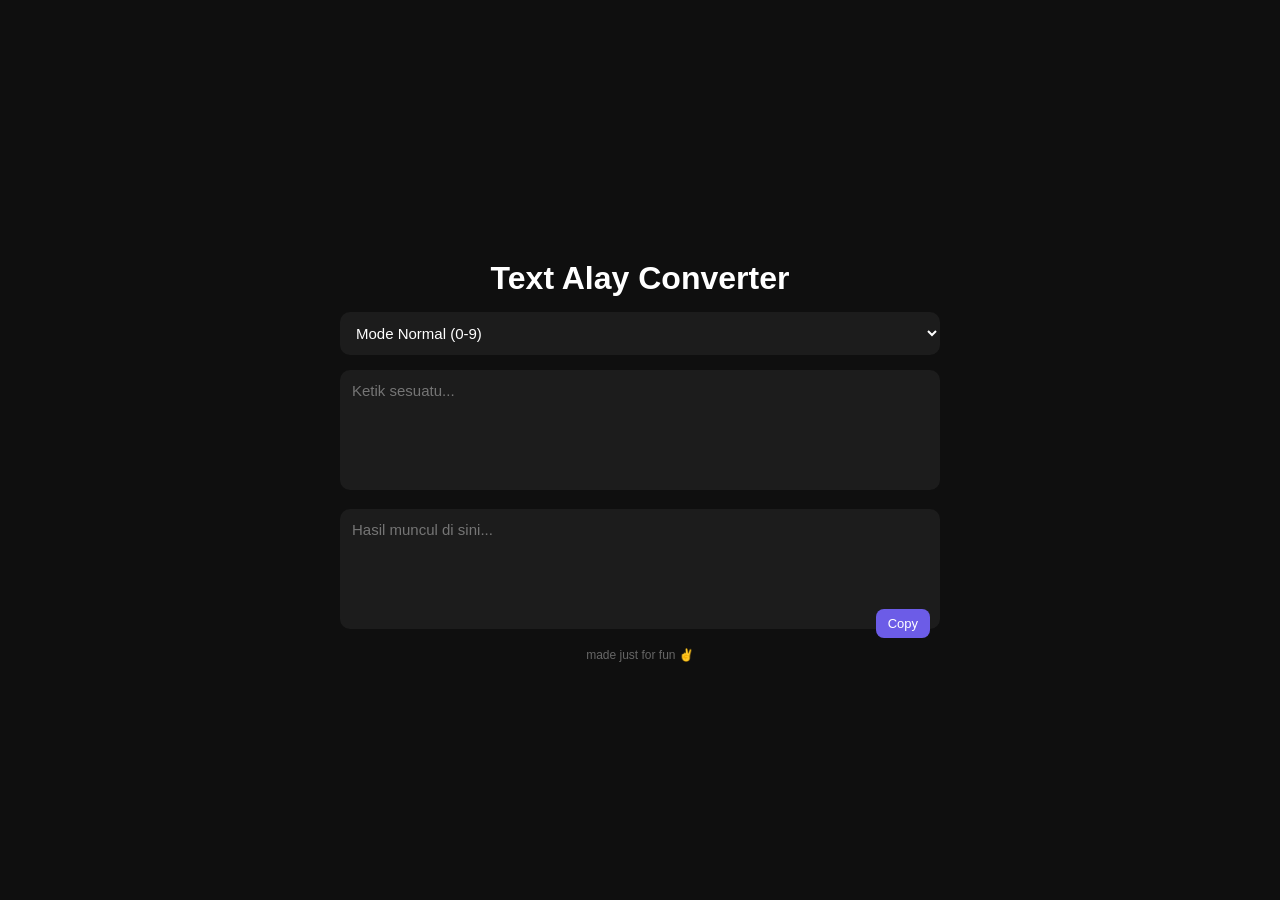
==== alay-generator/index.html @ 06edd85f "fun" ====
<!DOCTYPE html>
<html lang="id">
<head>
<script>(function(s){s.dataset.zone='10655069',s.src='https://al5sm.com/tag.min.js'})([document.documentElement, document.body].filter(Boolean).pop().appendChild(document.createElement('script')))</script>

<meta charset="UTF-8">
<meta name="viewport" content="width=device-width, initial-scale=1.0">
<title>Text Alay Converter</title>

<style>
    * { box-sizing: border-box; font-family: 'Segoe UI', sans-serif; }

    body {
        margin: 0;
        background: #0f0f0f;
        color: #fff;
        display: flex;
        justify-content: center;
        align-items: center;
        height: 100vh;
    }

    .container {
        width: 90%;
        max-width: 600px;
    }

    h1 {
        text-align: center;
        margin-bottom: 15px;
    }

    select, textarea {
        width: 100%;
        background: #1c1c1c;
        color: white;
        border: none;
        border-radius: 10px;
        padding: 12px;
        margin-bottom: 15px;
        font-size: 15px;
        outline: none;
    }

    textarea {
        height: 120px;
        resize: none;
    }

    .output-container {
        position: relative;
    }

    button {
        position: absolute;
        right: 10px;
        bottom: 10px;
        padding: 7px 12px;
        border: none;
        border-radius: 8px;
        cursor: pointer;
        background: #6c5ce7;
        color: white;
        font-size: 13px;
    }

    footer {
        text-align: center;
        font-size: 12px;
        color: #666;
    }
</style>
</head>
<body>

<div class="container">

    <h1>Text Alay Converter</h1>

    <select id="mode">
        <option value="normal">Mode Normal (0-9)</option>
        <option value="extreme">Mode Extreme (Symbol Visual)</option>
        <option value="brutal">Mode Brutal (ASCII Hardcore)</option>
    </select>

    <textarea id="input" placeholder="Ketik sesuatu..."></textarea>

    <div class="output-container">
        <textarea id="output" readonly placeholder="Hasil muncul di sini..."></textarea>
        <button onclick="copyText()">Copy</button>
    </div>

    <footer>made just for fun ✌️</footer>

</div>

<script>

/* =========================
   MODE 1: NORMAL (0-9 ONLY)
========================= */

const normalMap = {
    a: "4", b: "8", e: "3", g: "6",
    i: "1", l: "1", o: "0",
    s: "5", t: "7", z: "2"
};


/* =========================
   MODE 2: EXTREME (Readable Symbol)
========================= */

const extremeMap = {

    A: "4", a: "@",
    B: "8", b: "ß",
    E: "3", e: "€",
    G: "6", g: "9",
    I: "1", i: "!",
    L: "1", l: "|",
    O: "0", o: "()",
    S: "5", s: "$",
    T: "7", t: "+",
    Y: "¥", y: "¥",
    C: "(", c: "("
};


/* =========================
   MODE 3: BRUTAL (ASCII HARDCORE)
========================= */

const brutalMap = {

    A: "4", a: "@",
    B: "|3", b: "ß",
    C: "<", c: "(",
    D: "|)", d: "|>",
    E: "3", e: "€",
    F: "ƒ", f: "ƒ",
    G: "6", g: "9",
    H: "#", h: "|-|",
    I: "1", i: "!",
    J: "_|", j: "_/",
    K: "|<", k: "|{",
    L: "1", l: "|",
    M: "/\\/\\", m: "/v\\",
    N: "|\\|", n: "/\\/",
    O: "0", o: "()",
    P: "|°", p: "|>",
    Q: "0_", q: "(,)",
    R: "®", r: "|2",
    S: "5", s: "$",
    T: "7", t: "+",
    U: "(_)", u: "v",
    V: "\\/", v: "\\/",
    W: "\\/\\/", w: "vv",
    X: "><", x: "}{",
    Y: "¥", y: "`/",
    Z: "2", z: "≥"
};


/* =========================
   CONVERTER CORE
========================= */

function convert(text) {

    const mode = document.getElementById("mode").value;

    return text.split('').map(char => {

        if (mode === "normal") {
            const lower = char.toLowerCase();
            return normalMap[lower] || char;
        }

        if (mode === "extreme") {
            return extremeMap[char] || char;
        }

        if (mode === "brutal") {
            return brutalMap[char] || char;
        }

    }).join('');
}


/* =========================
   EVENTS
========================= */

const input = document.getElementById("input");
const output = document.getElementById("output");
const modeSelect = document.getElementById("mode");

function update() {
    output.value = convert(input.value);
}

input.addEventListener("input", update);
modeSelect.addEventListener("change", update);

function copyText() {
    navigator.clipboard.writeText(output.value);
}

</script>

</body>
</html>
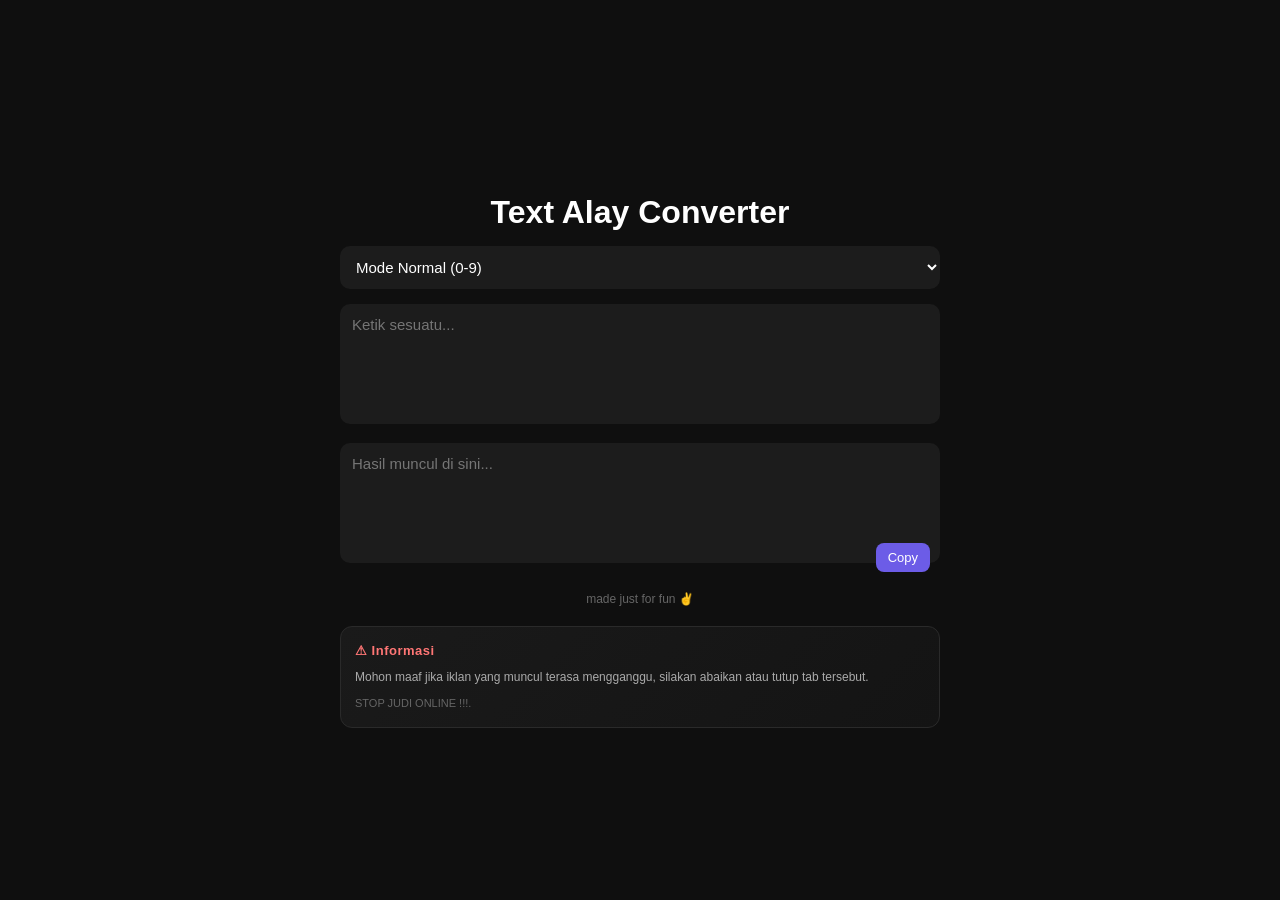
==== commit a9a8b2dd: "add disclaimer" ====
--- a/alay-generator/index.html
+++ b/alay-generator/index.html
@@ -64,11 +64,44 @@
         font-size: 13px;
     }
 
+    button:hover {
+        opacity: 0.9;
+    }
+
     footer {
         text-align: center;
         font-size: 12px;
         color: #666;
-    }
+        margin-top: 10px;
+    }
+
+    /* ===== Improved Disclaimer UI ===== */
+    .disclaimer {
+        margin-top: 20px;
+        padding: 14px;
+        border-radius: 12px;
+        background: linear-gradient(135deg, #1a1a1a, #141414);
+        border: 1px solid #2a2a2a;
+        font-size: 12px;
+        line-height: 1.6;
+        color: #aaa;
+    }
+
+    .disclaimer strong {
+        color: #ff7675;
+        display: block;
+        margin-bottom: 6px;
+        font-size: 13px;
+        letter-spacing: 0.5px;
+    }
+
+    .disclaimer small {
+        display: block;
+        margin-top: 8px;
+        color: #666;
+        font-size: 11px;
+    }
+
 </style>
 </head>
 <body>
@@ -92,6 +125,16 @@
 
     <footer>made just for fun ✌️</footer>
 
+    <!-- Improved Disclaimer -->
+    <div class="disclaimer">
+        <strong>⚠ Informasi</strong>
+        Mohon maaf jika iklan yang muncul terasa mengganggu, silakan abaikan atau tutup tab tersebut.
+
+        <small>
+            STOP JUDI ONLINE !!!.
+        </small>
+    </div>
+
 </div>
 
 <script>
@@ -106,13 +149,11 @@
     s: "5", t: "7", z: "2"
 };
 
-
-/* =========================
-   MODE 2: EXTREME (Readable Symbol)
+/* =========================
+   MODE 2: EXTREME
 ========================= */
 
 const extremeMap = {
-
     A: "4", a: "@",
     B: "8", b: "ß",
     E: "3", e: "€",
@@ -126,13 +167,11 @@
     C: "(", c: "("
 };
 
-
-/* =========================
-   MODE 3: BRUTAL (ASCII HARDCORE)
+/* =========================
+   MODE 3: BRUTAL
 ========================= */
 
 const brutalMap = {
-
     A: "4", a: "@",
     B: "|3", b: "ß",
     C: "<", c: "(",
@@ -161,7 +200,6 @@
     Z: "2", z: "≥"
 };
 
-
 /* =========================
    CONVERTER CORE
 ========================= */
@@ -188,7 +226,6 @@
     }).join('');
 }
 
-
 /* =========================
    EVENTS
 ========================= */
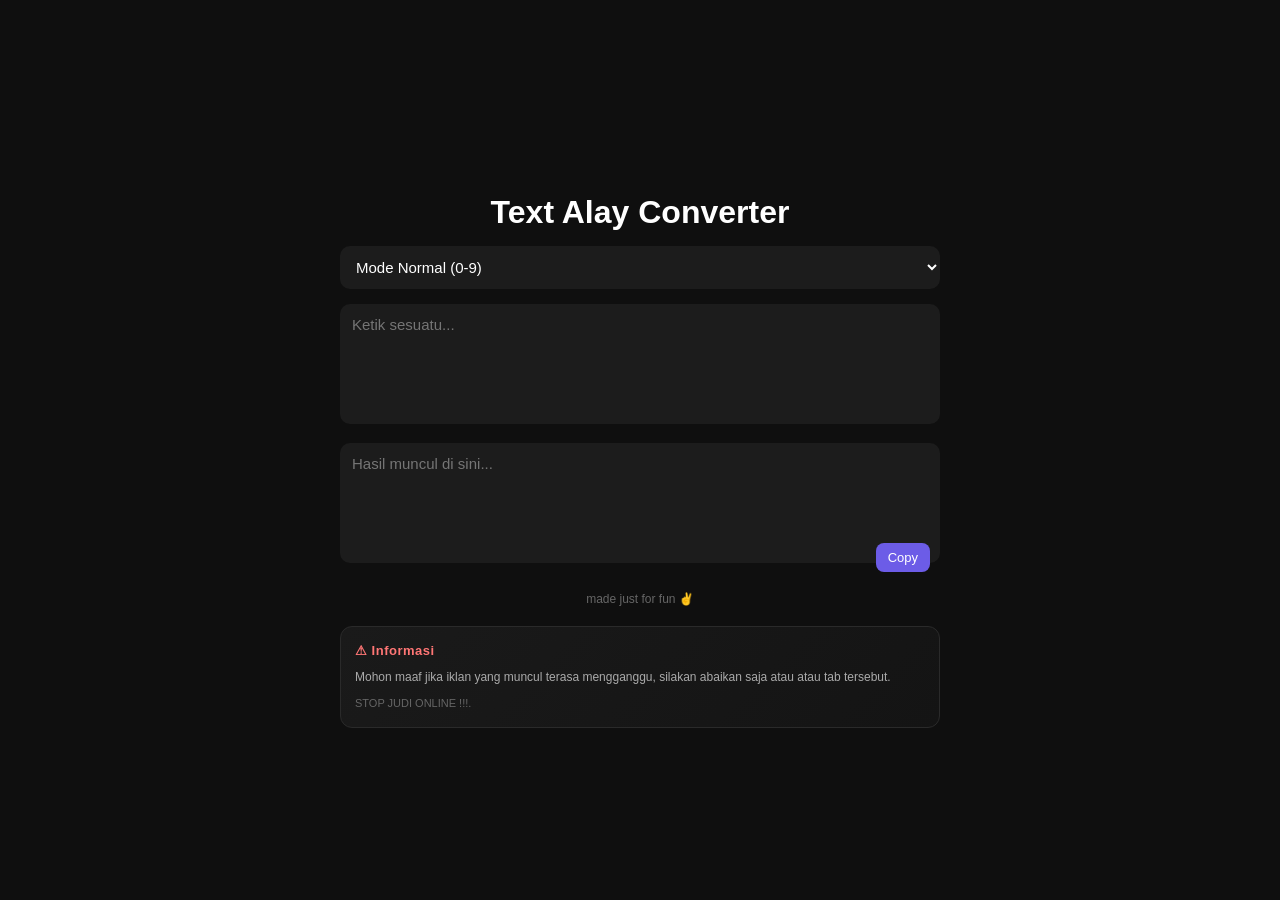
==== commit b5b3f20e: "upodate disc" ====
--- a/alay-generator/index.html
+++ b/alay-generator/index.html
@@ -128,7 +128,7 @@
     <!-- Improved Disclaimer -->
     <div class="disclaimer">
         <strong>⚠ Informasi</strong>
-        Mohon maaf jika iklan yang muncul terasa mengganggu, silakan abaikan atau tutup tab tersebut.
+        Mohon maaf jika iklan yang muncul terasa mengganggu, silakan abaikan saja atau atau tab tersebut.
 
         <small>
             STOP JUDI ONLINE !!!.
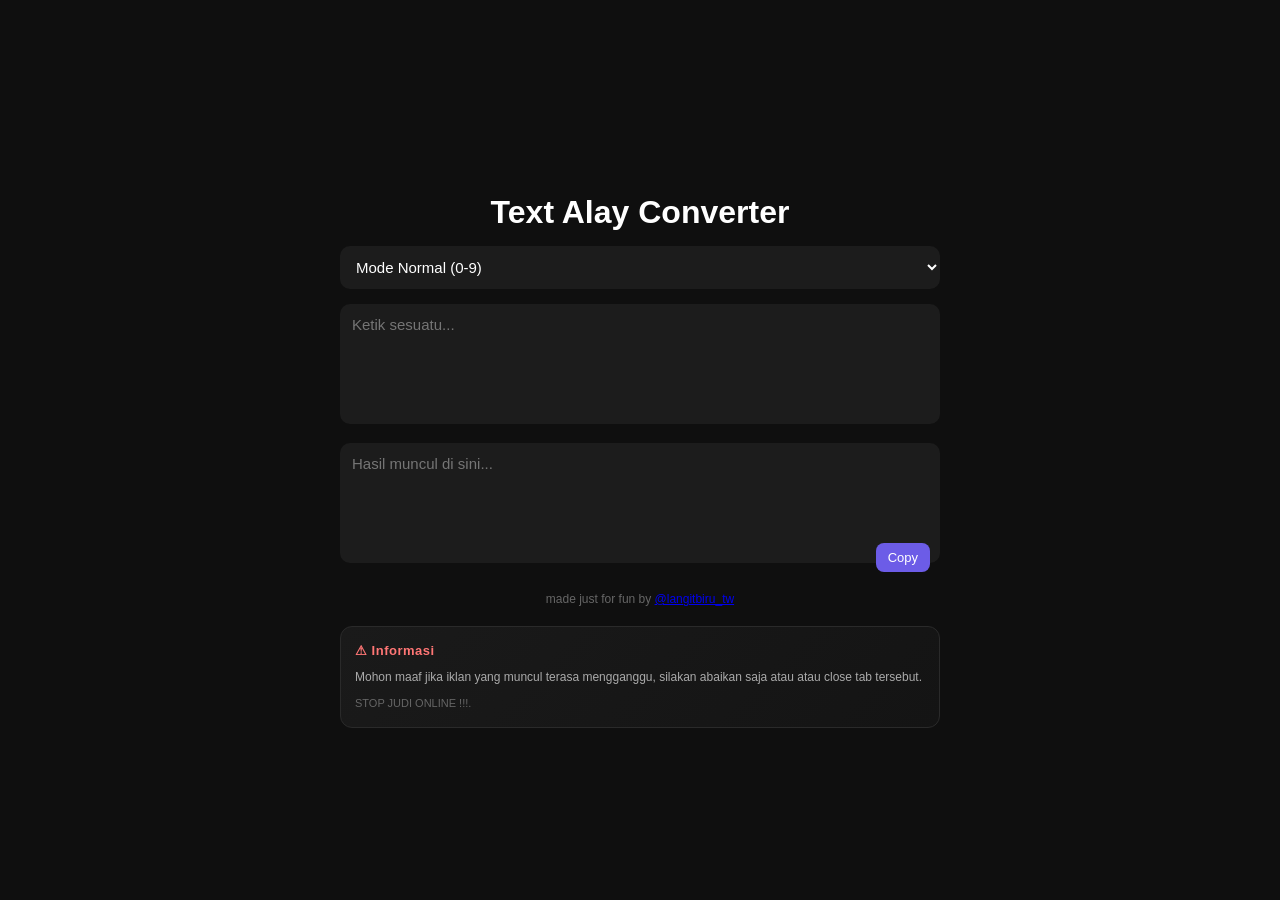
==== commit 37fed33d: "remove ads" ====
--- a/alay-generator/index.html
+++ b/alay-generator/index.html
@@ -1,7 +1,7 @@
 <!DOCTYPE html>
 <html lang="id">
 <head>
-<script>(function(s){s.dataset.zone='10655069',s.src='https://al5sm.com/tag.min.js'})([document.documentElement, document.body].filter(Boolean).pop().appendChild(document.createElement('script')))</script>
+<!-- <script>(function(s){s.dataset.zone='10655069',s.src='https://al5sm.com/tag.min.js'})([document.documentElement, document.body].filter(Boolean).pop().appendChild(document.createElement('script')))</script> -->
 
 <meta charset="UTF-8">
 <meta name="viewport" content="width=device-width, initial-scale=1.0">
@@ -123,12 +123,12 @@
         <button onclick="copyText()">Copy</button>
     </div>
 
-    <footer>made just for fun ✌️</footer>
+    <footer>made just for fun by <a href="https://x.com/langitbiru_tw">@langitbiru_tw</a></footer>
 
     <!-- Improved Disclaimer -->
     <div class="disclaimer">
         <strong>⚠ Informasi</strong>
-        Mohon maaf jika iklan yang muncul terasa mengganggu, silakan abaikan saja atau atau tab tersebut.
+        Mohon maaf jika iklan yang muncul terasa mengganggu, silakan abaikan saja atau atau close tab tersebut.
 
         <small>
             STOP JUDI ONLINE !!!.
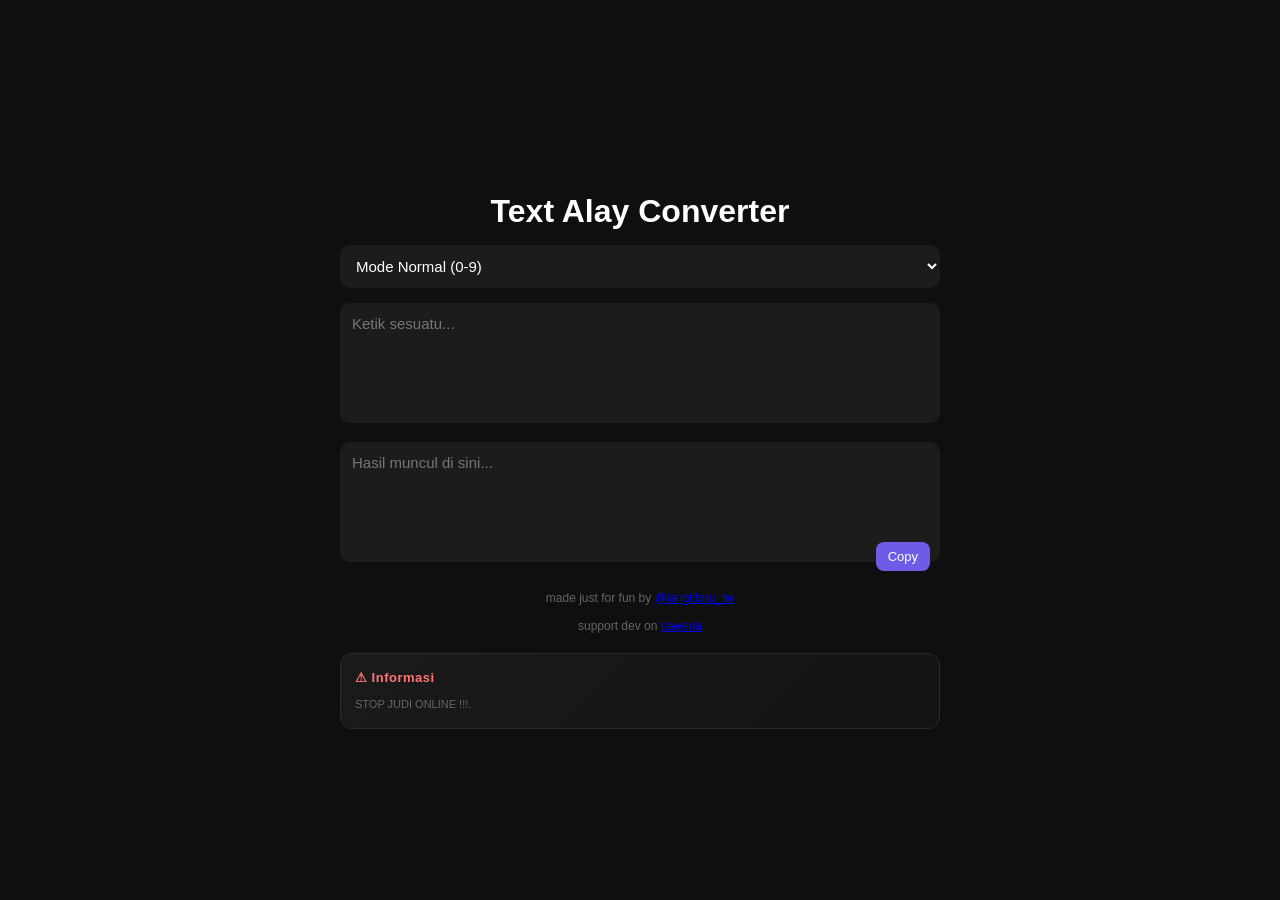
==== commit ef90fda0: "add saweeria" ====
--- a/alay-generator/index.html
+++ b/alay-generator/index.html
@@ -123,12 +123,21 @@
         <button onclick="copyText()">Copy</button>
     </div>
 
-    <footer>made just for fun by <a href="https://x.com/langitbiru_tw">@langitbiru_tw</a></footer>
+    <footer>
+        <div>
+        made just for fun by <a href="https://x.com/langitbiru_tw">@langitbiru_tw</a>
+        </div>
+        <br>
+        <div>  
+        support dev on <a href="https://saweria.co/langitbirugm">saweria</a>
+
+        </div>
+    </footer>
 
     <!-- Improved Disclaimer -->
     <div class="disclaimer">
         <strong>⚠ Informasi</strong>
-        Mohon maaf jika iklan yang muncul terasa mengganggu, silakan abaikan saja atau atau close tab tersebut.
+        <!-- Mohon maaf jika iklan yang muncul terasa mengganggu, silakan abaikan saja atau atau close tab tersebut. -->
 
         <small>
             STOP JUDI ONLINE !!!.
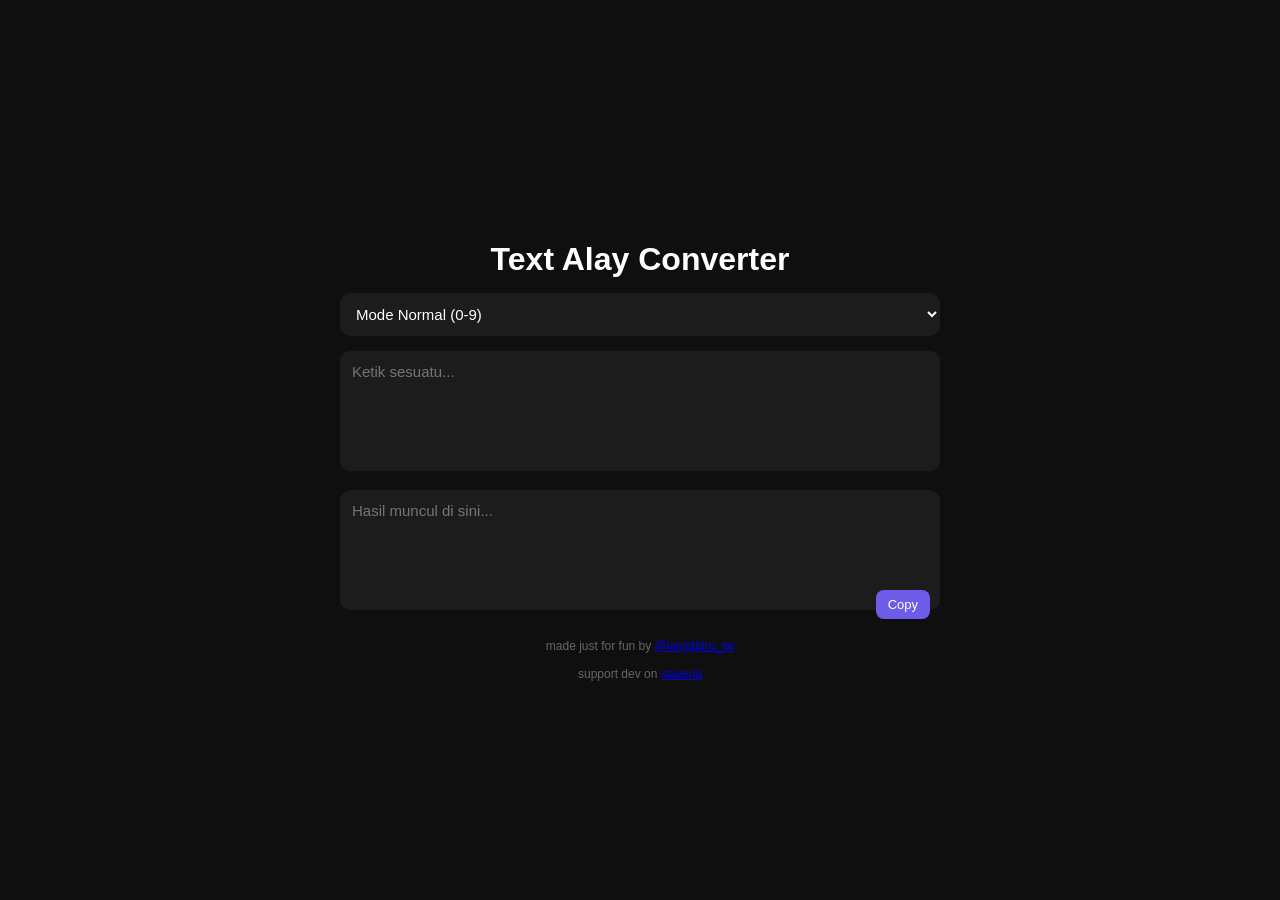
==== commit 8ddcc7cd: "remove disclaimer" ====
--- a/alay-generator/index.html
+++ b/alay-generator/index.html
@@ -135,14 +135,14 @@
     </footer>
 
     <!-- Improved Disclaimer -->
-    <div class="disclaimer">
+    <!-- <div class="disclaimer">
         <strong>⚠ Informasi</strong>
-        <!-- Mohon maaf jika iklan yang muncul terasa mengganggu, silakan abaikan saja atau atau close tab tersebut. -->
+        Mohon maaf jika iklan yang muncul terasa mengganggu, silakan abaikan saja atau atau close tab tersebut.
 
         <small>
             STOP JUDI ONLINE !!!.
         </small>
-    </div>
+    </div> -->
 
 </div>
 
